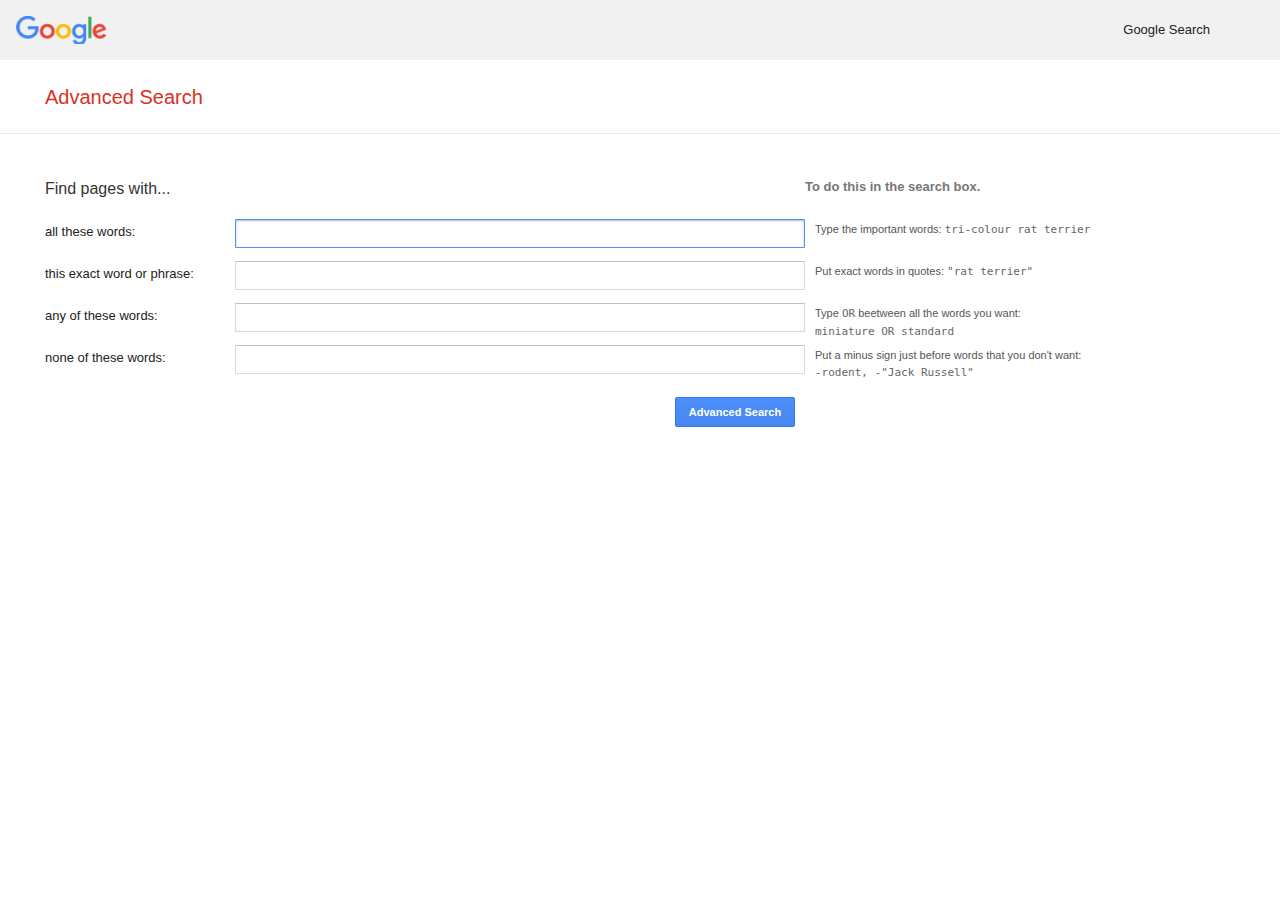
==== adv_search.html @ e8939698 "Add files" ====
<!DOCTYPE html>
<html lang="en">
    <head>
        <title>Advanced Search</title>
        <link rel="stylesheet" type="text/css" href="styles.css">
        <meta name="viewport" content="width=device-width, initial-scale=1.0">
        <link rel="stylesheet" 
            href="https://stackpath.bootstrapcdn.com/bootstrap/4.5.2/css/bootstrap.min.css" 
            integrity="sha384-JcKb8q3iqJ61gNV9KGb8thSsNjpSL0n8PARn9HuZOnIxN0hoP+VmmDGMN5t9UJ0Z" 
            crossorigin="anonymous">
    </head>
    <body>
        <div id="top">
            <div class="links_div">
                <a href="index.html" class="links">Google Search</a>
            </div>           
        </div>            
        <div class="title">
            <h1 class="title">
                Advanced Search
            </h1>                
        </div>
        <div class="container" id="main">
            <div class="row no-gutters">
                <div class="col-2" id="label_header">
                    Find pages with...
                </div>
                <div class="col-6">
                </div>
                <div class="col-4" id="example_header">
                    To do this in the search box.
                </div>
            </div>
            <form action="https://google.com/search">
                <div class="row no-gutters">
                    <div class="col-2 labels">
                        <label for="all_words">all these words:</label>
                    </div>
                    <div class="col-6 input">    
                        <input class="adv_text_input" value="" autofocus="autofocus" id="all_words" name="as_q" type="text">
                    </div>
                    <div class="col-4 examples">
                        Type the important words:
                        <span class="example">tri-colour rat terrier</span>
                    </div>
                </div>
                <div class="row no-gutters">
                    <div class="col-2 labels">
                        <label for="exact_words">this exact word or phrase:</label>
                    </div>
                    <div class="col-6 input">    
                        <input class="adv_text_input" value="" id="exact_words" name="as_epq" type="text">
                    </div>
                    <div class="col-4 examples">
                        Put exact words in quotes:
                        <span class="example">"rat terrier"</span>
                    </div>
                </div>
                <div class="row no-gutters">
                    <div class="col-2 labels">
                        <label for="any_words">any of these words:</label>
                    </div>
                    <div class="col-6 input">    
                        <input class="adv_text_input" value="" id="any_words" name="as_oq" type="text">
                    </div>
                    <div class="col-4 examples">
                        Type
                        <span class="example">OR</span>
                        beetween all the words you want:
                        <br><span class="example">miniature OR standard</span>
                    </div>
                </div>
                <div class="row no-gutters">
                    <div class="col-2 labels">
                        <label for="none_words">none of these words:</label>
                    </div>
                    <div class="col-6 input">    
                        <input class="adv_text_input" value="" id="none_words" name="as_eq" type="text">
                    </div>
                    <div class="col-4 examples">
                        Put a minus sign just before words that you don't want:
                        <span class="example">-rodent, -"Jack Russell"</span>
                    </div>
                </div>
                <div class="row">
                    <div class="col-3">                        
                    </div>
                    <div class="col-5" id="adv_button_div">    
                        <input class="adv_button" value="Advanced Search" type="submit">
                    </div>
                    <div class="col-4">                        
                    </div>
                    
                </div>
                            
            </form>             
        </div> 
    </body>
</html>
---- styles.css ----
/*
All pages
*/
.links_div {
  padding-right: 50px;
  padding-top: 18px;
  text-align: right;
  font-size: 13px;
  height: 47px;
}

div {
  font-family: arial, sans-serif;
}
div a {
  padding: 20px;
  color: #222;
}
div a:hover {
  color: #222;
  text-decoration: underline;
}

/*
Google search and image search pages
*/
.main_search {
  text-align: center;
}
.main_search .logo {
  margin-top: 30px;
  margin-bottom: 25px;
}
.main_search .text_input {
  padding: 10px 10px;
  height: 45px;
  border-radius: 23px;
  width: 50%;
  max-width: 482px;
  min-width: 336px;
  border: 1px solid lightgray;
  background-image: url("search_icon.png");
  background-position: 10px;
  background-repeat: no-repeat;
  text-indent: 30px;
}
.main_search .text_input:focus {
  outline: none;
  box-shadow: 0 1px 6px 0 rgba(32, 33, 36, 0.28);
  border-color: rgba(223, 225, 229, 0);
}
.main_search .text_input:hover {
  box-shadow: 0 1px 6px 0 rgba(32, 33, 36, 0.28);
  border-color: rgba(223, 225, 229, 0);
  outline: none;
}
.main_search .buttons_div {
  margin-top: 20px;
}
.main_search button {
  box-sizing: border-box;
  background-image: -webkit-linear-gradient(top, #f5f5f5, #f1f1f1);
  background-color: #f2f2f2;
  border: 1px solid #f2f2f2;
  border-radius: 4px;
  color: #5F6368;
  font-family: arial, sans-serif;
  font-size: 14px;
  margin: 11px 4px;
  padding: 0 16px;
  line-height: 27px;
  height: 36px;
  min-width: 54px;
  text-align: center;
  cursor: pointer;
  user-select: none;
  appearance: push-button;
}
.main_search button:hover {
  box-shadow: 0 1px 1px rgba(0, 0, 0, 0.1);
  background-image: -webkit-linear-gradient(top, #f8f8f8, #f1f1f1);
  background-color: #f8f8f8;
  border: 1px solid #c6c6c6;
  color: #222;
}

/*
Google advanced search page
*/
#top {
  background: #f1f1f1;
  height: 60px;
  padding-top: 2px;
  background-image: url("minilogo.png");
  background-position: 16px;
  background-repeat: no-repeat;
  background-size: 91px auto;
}

div.title {
  border-bottom: 1px solid #ebebeb;
}

h1.title {
  height: 23px;
  text-align: left;
  text-indent: 10px;
  color: #d93025;
  margin: 25px 35px;
  font-size: 20px;
}

div#main {
  max-width: 1140px;
  min-width: 200px;
  width: 96%;
  margin: 40px 2% 0 45px;
  padding-right: 0px;
  padding-left: 0px;
  display: inline-block;
  vertical-align: middle;
  float: left;
}
div#main .row {
  padding-top: 3px;
  height: 42px;
}
div#main #label_header {
  height: 30px;
  min-width: 167px;
  width: 16%;
  height: 42px;
  color: #333;
  font-size: 16px;
  font-weight: 400;
}
div#main #example_header {
  width: 33%;
  font-size: 13px;
  font-weight: 700;
  color: #777;
  height: 30px;
  display: table-cell;
}
div#main label {
  font-size: 13px;
  min-width: 167px;
  width: 16%;
  height: 42px;
  color: #222;
}
div#main .examples {
  color: #555;
  font-size: 11px;
  padding-left: 10px;
  padding-top: 2px;
  vertical-align: middle;
  position: relative;
}
div#main .examples span {
  color: #666;
  font-family: monospace;
  font-size: 11px;
  white-space: pre;
}
div#main .adv_text_input {
  width: 100%;
  text-align: left;
  border-radius: 1px;
  border: 1px solid #d9d9d9;
  border-top: 1px solid #c0c0c0;
  font-size: 13px;
  height: 29px;
  padding: 1px 8px;
  font: 400 13.3333px Arial;
}
div#main .adv_text_input:focus {
  box-shadow: inset 0 1px 2px rgba(0, 0, 0, 0.3);
  border: 1px solid #4d90fe;
  outline: none;
}
div#main .adv_button {
  user-select: none;
  line-height: 100%;
  height: 30px;
  min-width: 120px;
  padding: 0 12px;
  float: right;
  margin: 10px 0;
  box-shadow: none;
  background-color: #4d90fe;
  background-image: -webkit-linear-gradient(top, #4d90fe, #4787ed);
  border: 1px solid #3079ed;
  color: #fff;
  border-radius: 2px;
  cursor: default;
  font-size: 11px;
  font-weight: bold;
  text-align: center;
  white-space: nowrap;
  appearance: push-button;
  display: inline-block;
}
div#main .adv_button:hover {
  background-color: #357ae8;
  background-image: -webkit-linear-gradient(top, #4d90fe, #357ae8);
  border: 1px solid #2f5bb7;
  border-image: initial;
}

/*# sourceMappingURL=styles.css.map */
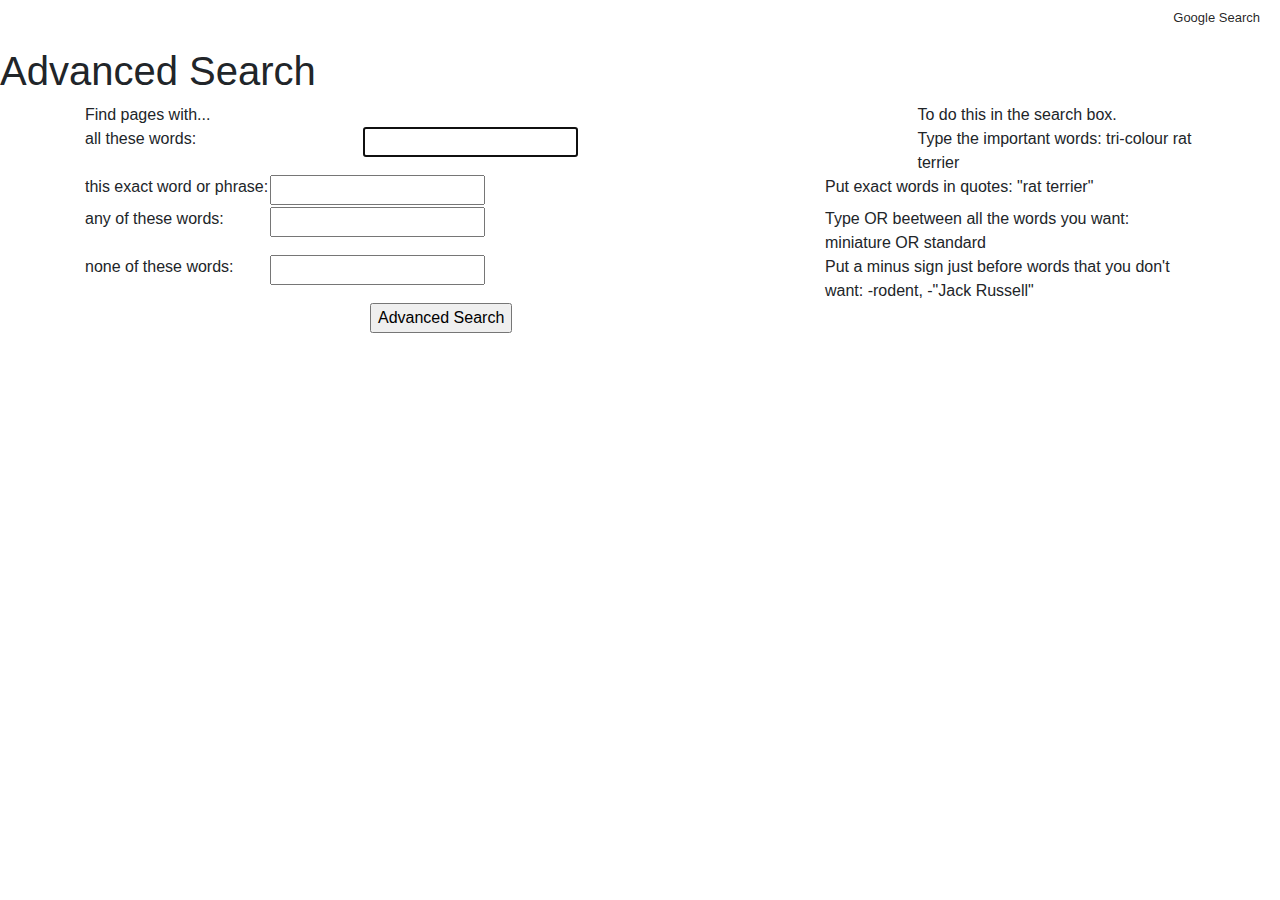
==== commit 595972f1: "add all files" ====
--- a/adv_search.html
+++ b/adv_search.html
@@ -22,24 +22,24 @@
         </div>
         <div class="container" id="main">
             <div class="row no-gutters">
-                <div class="col-2" id="label_header">
+                <div class="col-lg-3 col-sm-4 labels" id="label_header">
                     Find pages with...
                 </div>
-                <div class="col-6">
+                <div class="col-lg-6 col-sm-4 labels">
                 </div>
-                <div class="col-4" id="example_header">
+                <div class="col-lg-3 col-sm-2 labels" id="example_header">
                     To do this in the search box.
                 </div>
             </div>
             <form action="https://google.com/search">
                 <div class="row no-gutters">
-                    <div class="col-2 labels">
+                    <div class="col-lg-3 col-sm-2 labels">
                         <label for="all_words">all these words:</label>
                     </div>
-                    <div class="col-6 input">    
+                    <div class="col-lg-6 col-sm-6 labels">    
                         <input class="adv_text_input" value="" autofocus="autofocus" id="all_words" name="as_q" type="text">
                     </div>
-                    <div class="col-4 examples">
+                    <div class="col-lg-3 col-sm-2 examples">
                         Type the important words:
                         <span class="example">tri-colour rat terrier</span>
                     </div>
--- a/styles.css
+++ b/styles.css
@@ -1,42 +1,72 @@
+.main_search .forms .buttons_div, .main_search .forms .text_input, .main_search .forms, .main_search, .links_div {
+  display: flex;
+  flex-wrap: nowrap;
+  flex-direction: column;
+  align-items: center;
+}
+
 /*
 All pages
 */
+body {
+  margin: 0px;
+}
+body div.viewport {
+  position: absolute;
+  top: 0;
+  width: 100%;
+  min-height: 100%;
+  min-width: 400px;
+}
+
 .links_div {
-  padding-right: 50px;
-  padding-top: 18px;
-  text-align: right;
+  flex-direction: row;
+  justify-content: flex-end;
+  align-items: flex-end;
+  height: 47px;
   font-size: 13px;
-  height: 47px;
+}
+.links_div a {
+  padding: 20px;
+  color: rgba(0, 0, 0, 0.87);
+  text-decoration: none;
+}
+.links_div a:hover {
+  color: rgba(0, 0, 0, 0.87);
+  text-decoration: underline;
 }
 
 div {
   font-family: arial, sans-serif;
 }
-div a {
-  padding: 20px;
-  color: #222;
-}
-div a:hover {
-  color: #222;
-  text-decoration: underline;
-}
 
 /*
 Google search and image search pages
 */
-.main_search {
-  text-align: center;
+.main_search .logo {
+  margin-bottom: 25px;
+  margin: 0px 30px;
 }
-.main_search .logo {
-  margin-top: 30px;
-  margin-bottom: 25px;
+.main_search .logo img {
+  padding-top: 109px;
 }
-.main_search .text_input {
+.main_search .forms {
+  width: 100%;
+}
+.main_search .forms form {
+  width: 100%;
+}
+.main_search .forms .text_input {
+  padding: 0px 30px;
+}
+.main_search .forms .text_input .searchbar {
+  flex-grow: 2;
   padding: 10px 10px;
-  height: 45px;
-  border-radius: 23px;
-  width: 50%;
-  max-width: 482px;
+  margin: 20px;
+  height: 25px;
+  border-radius: 30px;
+  width: 100%;
+  max-width: 468px;
   min-width: 336px;
   border: 1px solid lightgray;
   background-image: url("search_icon.png");
@@ -44,20 +74,22 @@
   background-repeat: no-repeat;
   text-indent: 30px;
 }
-.main_search .text_input:focus {
+.main_search .forms .text_input .searchbar:focus {
   outline: none;
   box-shadow: 0 1px 6px 0 rgba(32, 33, 36, 0.28);
   border-color: rgba(223, 225, 229, 0);
 }
-.main_search .text_input:hover {
+.main_search .forms .text_input .searchbar:hover {
+  outline: none;
   box-shadow: 0 1px 6px 0 rgba(32, 33, 36, 0.28);
   border-color: rgba(223, 225, 229, 0);
-  outline: none;
 }
-.main_search .buttons_div {
-  margin-top: 20px;
+.main_search .forms .buttons_div {
+  flex-direction: row;
+  align-items: center;
+  justify-content: center;
 }
-.main_search button {
+.main_search .forms .buttons_div button {
   box-sizing: border-box;
   background-image: -webkit-linear-gradient(top, #f5f5f5, #f1f1f1);
   background-color: #f2f2f2;
@@ -76,136 +108,12 @@
   user-select: none;
   appearance: push-button;
 }
-.main_search button:hover {
+.main_search .forms .buttons_div button:hover {
   box-shadow: 0 1px 1px rgba(0, 0, 0, 0.1);
   background-image: -webkit-linear-gradient(top, #f8f8f8, #f1f1f1);
   background-color: #f8f8f8;
   border: 1px solid #c6c6c6;
-  color: #222;
-}
-
-/*
-Google advanced search page
-*/
-#top {
-  background: #f1f1f1;
-  height: 60px;
-  padding-top: 2px;
-  background-image: url("minilogo.png");
-  background-position: 16px;
-  background-repeat: no-repeat;
-  background-size: 91px auto;
-}
-
-div.title {
-  border-bottom: 1px solid #ebebeb;
-}
-
-h1.title {
-  height: 23px;
-  text-align: left;
-  text-indent: 10px;
-  color: #d93025;
-  margin: 25px 35px;
-  font-size: 20px;
-}
-
-div#main {
-  max-width: 1140px;
-  min-width: 200px;
-  width: 96%;
-  margin: 40px 2% 0 45px;
-  padding-right: 0px;
-  padding-left: 0px;
-  display: inline-block;
-  vertical-align: middle;
-  float: left;
-}
-div#main .row {
-  padding-top: 3px;
-  height: 42px;
-}
-div#main #label_header {
-  height: 30px;
-  min-width: 167px;
-  width: 16%;
-  height: 42px;
-  color: #333;
-  font-size: 16px;
-  font-weight: 400;
-}
-div#main #example_header {
-  width: 33%;
-  font-size: 13px;
-  font-weight: 700;
-  color: #777;
-  height: 30px;
-  display: table-cell;
-}
-div#main label {
-  font-size: 13px;
-  min-width: 167px;
-  width: 16%;
-  height: 42px;
-  color: #222;
-}
-div#main .examples {
-  color: #555;
-  font-size: 11px;
-  padding-left: 10px;
-  padding-top: 2px;
-  vertical-align: middle;
-  position: relative;
-}
-div#main .examples span {
-  color: #666;
-  font-family: monospace;
-  font-size: 11px;
-  white-space: pre;
-}
-div#main .adv_text_input {
-  width: 100%;
-  text-align: left;
-  border-radius: 1px;
-  border: 1px solid #d9d9d9;
-  border-top: 1px solid #c0c0c0;
-  font-size: 13px;
-  height: 29px;
-  padding: 1px 8px;
-  font: 400 13.3333px Arial;
-}
-div#main .adv_text_input:focus {
-  box-shadow: inset 0 1px 2px rgba(0, 0, 0, 0.3);
-  border: 1px solid #4d90fe;
-  outline: none;
-}
-div#main .adv_button {
-  user-select: none;
-  line-height: 100%;
-  height: 30px;
-  min-width: 120px;
-  padding: 0 12px;
-  float: right;
-  margin: 10px 0;
-  box-shadow: none;
-  background-color: #4d90fe;
-  background-image: -webkit-linear-gradient(top, #4d90fe, #4787ed);
-  border: 1px solid #3079ed;
-  color: #fff;
-  border-radius: 2px;
-  cursor: default;
-  font-size: 11px;
-  font-weight: bold;
-  text-align: center;
-  white-space: nowrap;
-  appearance: push-button;
-  display: inline-block;
-}
-div#main .adv_button:hover {
-  background-color: #357ae8;
-  background-image: -webkit-linear-gradient(top, #4d90fe, #357ae8);
-  border: 1px solid #2f5bb7;
-  border-image: initial;
+  color: rgba(0, 0, 0, 0.87);
 }
 
 /*# sourceMappingURL=styles.css.map */
